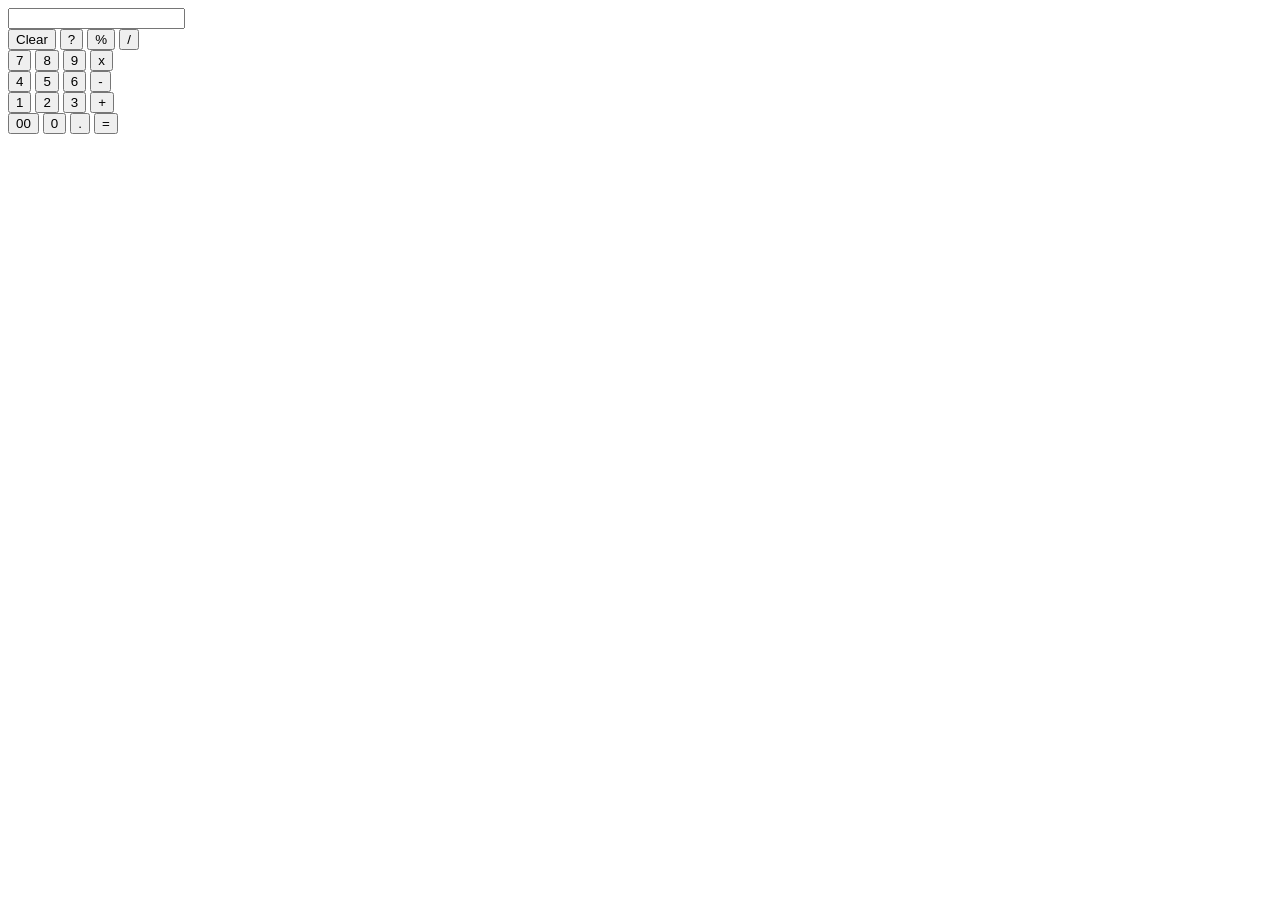
==== .vscode/Calculator/index.html @ 4ab3654d "File renamed" ====
<!DOCTYPE html>
<html lang="eng">
    <head>
        <title>Calculator Program</title>
    </head>
    <body>
        <div id="calculator">
        <div id="content">
            <form>
                <div id="output">
                    <input type="text">
                </div>
                <div class="button">
                    <input type="button" value="Clear" onclick="Clear" id="clear">
                    <input type="button" value="?" onclick="Back()" id="backspace">
                    <input type="button" value="%" onclick="Solve('%')">
                    <input type="button" value="/" onclick="Solve('/')">
                    <br>
                    <input type="button" value="7" onclick="Solve('7')">
                    <input type="button" value="8" onclick="Solve('8')">
                    <input type="button" value="9" onclick="Solve('9')">
                    <input type="button" value="x" onclick="Solve('x')">
                    <br>
                    <input type="button" value="4" onclick="Solve('4')">
                    <input type="button" value="5" onclick="Solve('5')">
                    <input type="button" value="6" onclick="Solve('6')">
                    <input type="button" value="-" onclick="Solve('-')">
                    <br>
                    <input type="button" value="1" onclick="Solve('1')">
                    <input type="button" value="2" onclick="Solve('2')">
                    <input type="button" value="3" onclick="Solve('3')">
                    <input type="button" value="+" onclick="Solve('+')">
                    <br>
                    <input type="button" value="00" onclick="Solve('00')">
                    <input type="button" value="0" onclick="Solve('0')">
                    <input type="button" value="." onclick="Solve('.')">
                    <input type="button" value="=" onclick="Result()" id="result">
                </div>
            </form>
        </div>
        </div>
    </body>
    <footer>
    </footer>
</html>
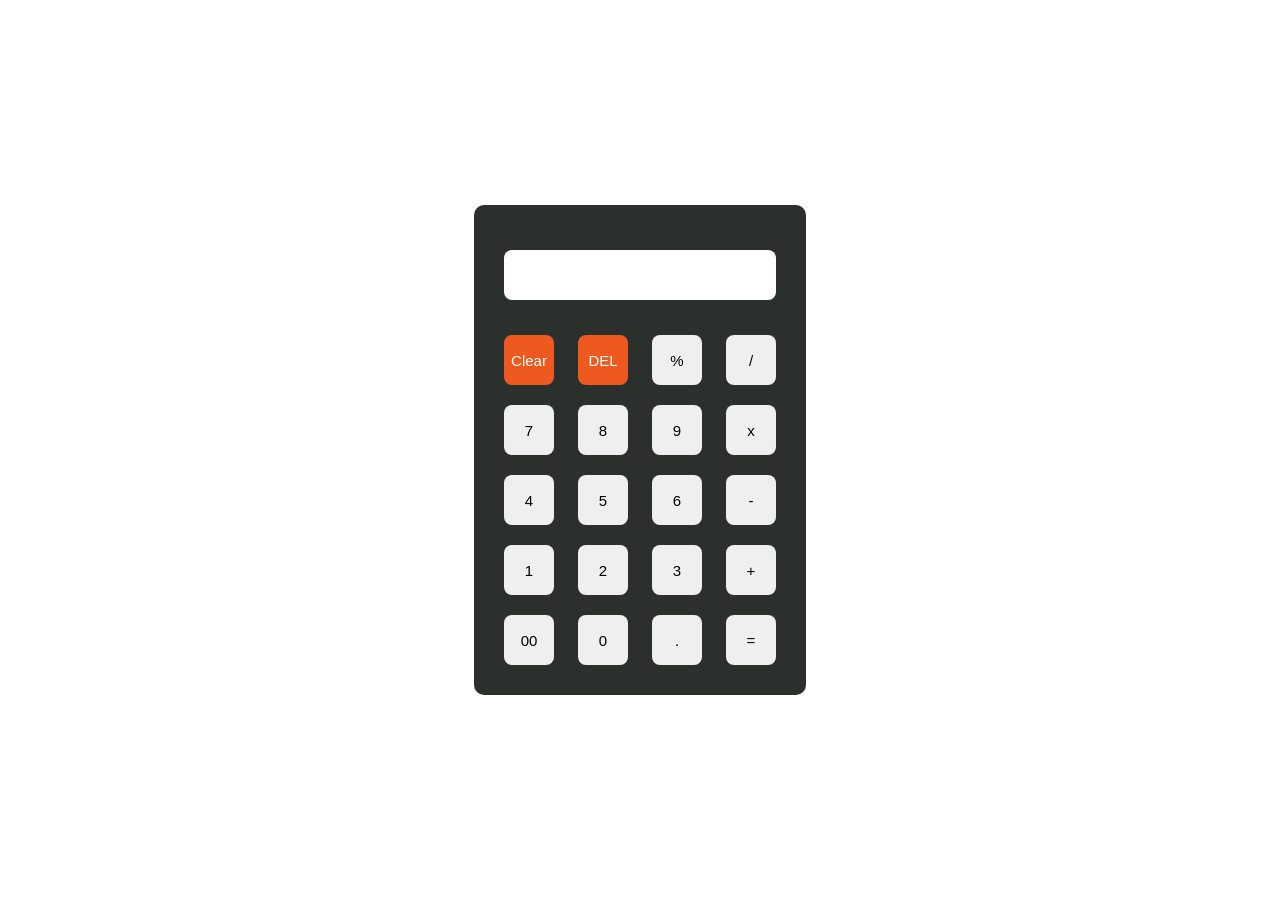
==== commit 02668bb6: "Changes made" ====
--- a/.vscode/Calculator/index.html
+++ b/.vscode/Calculator/index.html
@@ -2,17 +2,18 @@
 <html lang="eng">
     <head>
         <title>Calculator Program</title>
+        <link rel='stylesheet' href='style.css'>
     </head>
     <body>
-        <div id="calculator">
+        <div id="calc">
         <div id="content">
             <form>
                 <div id="output">
-                    <input type="text">
+                    <input type="text" id="res">
                 </div>
-                <div class="button">
-                    <input type="button" value="Clear" onclick="Clear" id="clear">
-                    <input type="button" value="?" onclick="Back()" id="backspace">
+                <div class="btn">
+                    <input type="button" value="Clear" onclick="Clear()" id="clear">
+                    <input type="button" value="DEL" onclick="Back()" id="backspace">
                     <input type="button" value="%" onclick="Solve('%')">
                     <input type="button" value="/" onclick="Solve('/')">
                     <br>
@@ -34,12 +35,14 @@
                     <input type="button" value="00" onclick="Solve('00')">
                     <input type="button" value="0" onclick="Solve('0')">
                     <input type="button" value="." onclick="Solve('.')">
-                    <input type="button" value="=" onclick="Result()" id="result">
+                    <input type="button" value="=" onclick="Result()">
                 </div>
             </form>
         </div>
         </div>
+        <script src="calc.js"></script>
     </body>
+    
     <footer>
     </footer>
 </html>
--- a/.vscode/Calculator/style.css
+++ b/.vscode/Calculator/style.css
@@ -0,0 +1,49 @@
+* {
+    margin: 0;
+    padding: 0;
+    box-sizing: border-box;
+}
+#calc {
+    width: 100%;
+    height: 100vh;
+    display: flex;
+    justify-content: center;
+    align-items: center;
+}
+#content {
+    background: #2c302c;
+    padding: 20px;
+    border-radius: 10px;
+
+}
+#content form input {
+    border: 0;
+    outline: 0;
+    width: 50px;
+    height: 50px;
+    border-radius: 8px;
+    font-size: 15px;
+    margin: 10px;
+    cursor: pointer;
+}
+#backspace {
+    background-color: rgb(237, 89, 30);
+    color: white;
+}
+#res {
+    padding: 10px;
+}
+#clear {
+    background-color: rgb(237, 89, 30);
+    color: white;
+}
+form #output {
+    display: flex;
+    justify-content: flex-end;
+    margin: 15px 0;
+}
+form #output input {
+    text-align: right;
+    flex: 1;
+    font-size: 25px;
+}
